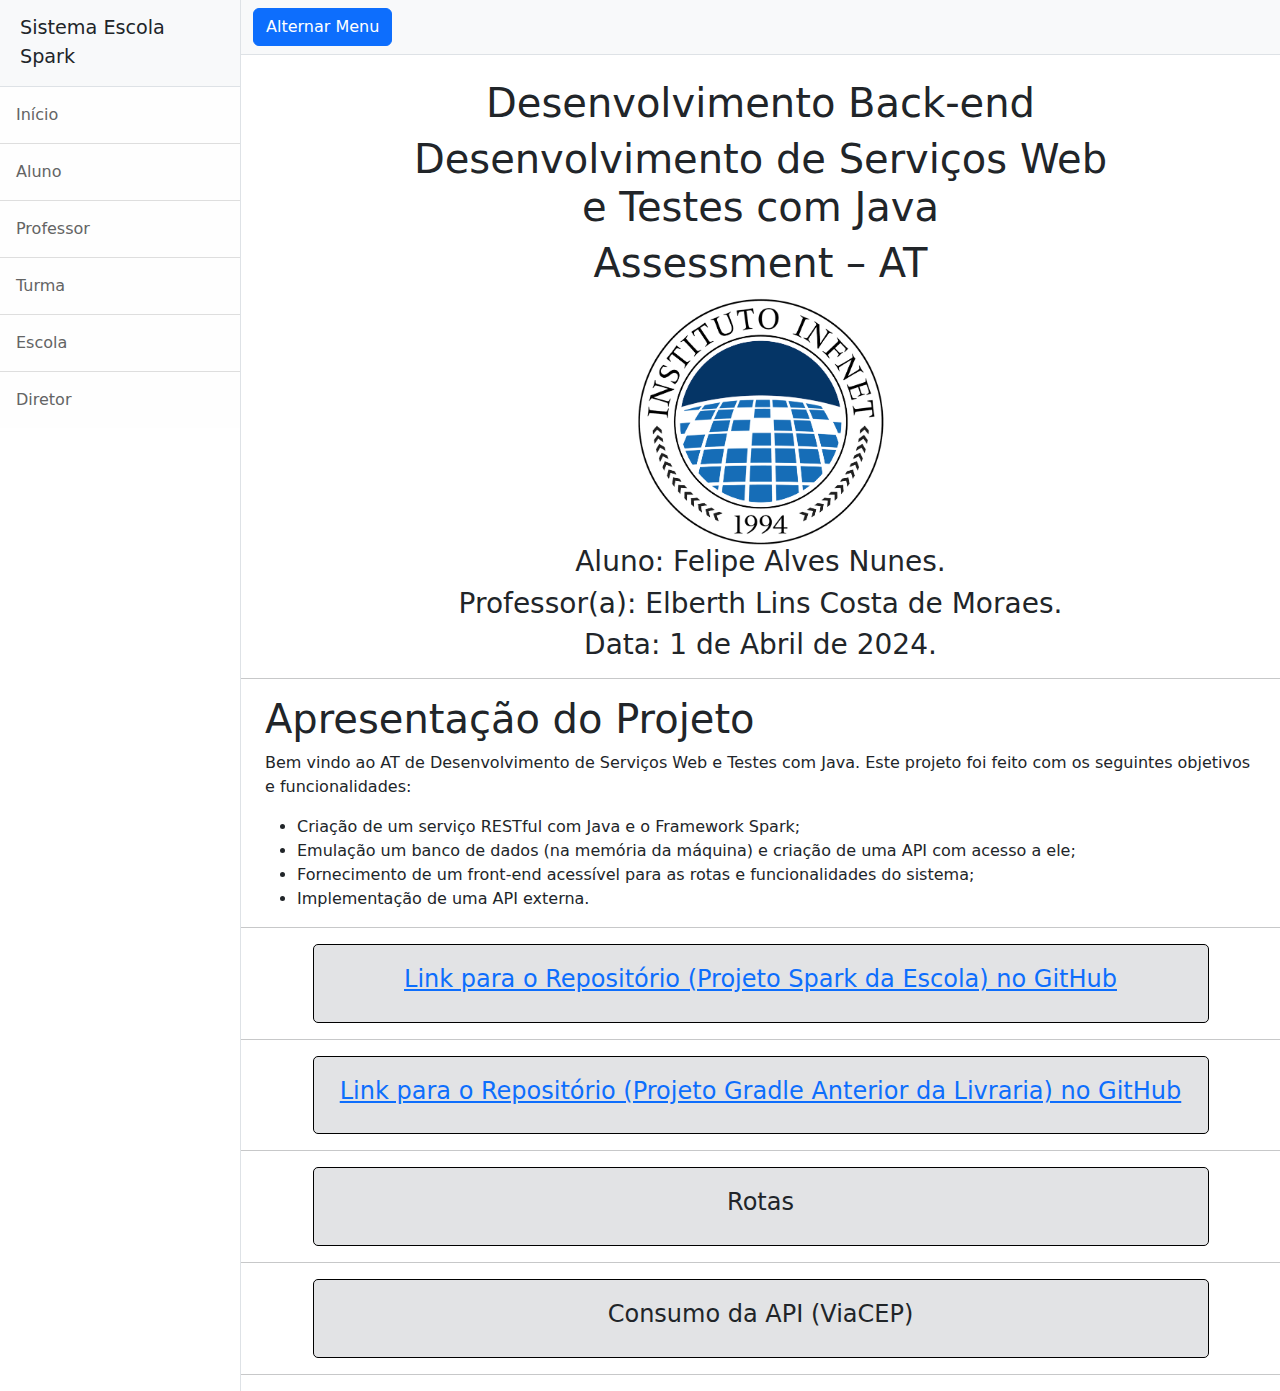
==== target/classes/static_files/index.html @ 5f566772 "First commit" ====
<!DOCTYPE html>
<html lang="pt-br">
    <head>
        <meta charset="utf-8" />
        <meta name="viewport" content="width=device-width, initial-scale=1, shrink-to-fit=no" />
        <meta name="description" content="" />
        <meta name="author" content="" />
        <title>Sistema Escola Spark</title>
        <!-- Favicon-->
        <link rel="icon" type="image/x-icon" href="assets/favicon.ico" />
        <!-- Core theme CSS (includes Bootstrap)-->
        <link href="./styles.css" rel="stylesheet" />
    </head>
    <body>
        <div class="d-flex" id="wrapper">
            <!-- Sidebar-->
            <div class="border-end bg-white" id="sidebar-wrapper">
                <div class="sidebar-heading border-bottom bg-light">Sistema Escola Spark</div>
                <div class="list-group list-group-flush">
                    <a class="list-group-item list-group-item-action list-group-item-light p-3" href="#top">Início</a>
                    <a class="list-group-item list-group-item-action list-group-item-light p-3" href="/aluno">Aluno</a>
                    <a class="list-group-item list-group-item-action list-group-item-light p-3" href="/professor">Professor</a>
                    <a class="list-group-item list-group-item-action list-group-item-light p-3" href="/turma">Turma</a>
                    <a class="list-group-item list-group-item-action list-group-item-light p-3" href="/escola">Escola</a>
                    <a class="list-group-item list-group-item-action list-group-item-light p-3" href="/diretor">Diretor</a>
                </div>
            </div>
            <!-- Page content wrapper-->
            <div id="page-content-wrapper">
                <!-- Top navigation-->
                <nav class="navbar navbar-expand-lg navbar-light bg-light border-bottom">
                    <div class="container-fluid">
                        <button class="btn btn-primary" id="sidebarToggle">Alternar Menu</button>
                    </div>
                </nav>
                <!-- Page content-->
                <div class="mx-auto" style="width: 70%; text-align: center;"> <!-- Display block. Width needs to be known. -->
                    <h1 class="mt-4">Desenvolvimento Back-end</h1>
					<h1>Desenvolvimento de Serviços Web e Testes com Java</h1>
					<h1>Assessment – AT</h1>
					<img src="./Infnet_Fundo_Branco.png" width="250px" height="250px" />
					<h3>Aluno: Felipe Alves Nunes.</h3>
					<h3>Professor(a): Elberth Lins Costa de Moraes.</h3>
					<h3>Data: 1 de Abril de 2024.</h3>
                </div>
                <hr />
                <div class="mx-4">
					<h1>Apresentação do Projeto</h1> 
					<p>
						Bem vindo ao AT de Desenvolvimento de Serviços Web e Testes com Java. Este projeto foi feito com os seguintes objetivos e funcionalidades:
					</p>
					<ul>
						<li>Criação de um serviço RESTful com Java e o Framework Spark;</li>
						<li>Emulação um banco de dados (na memória da máquina) e criação de uma API com acesso a ele;</li>
						<li>Fornecimento de um front-end acessível para as rotas e funcionalidades do sistema;</li>
						<li>Implementação de uma API externa.</li>
					</ul>
				</div>
				<section>
					<hr />
	                <div class="mx-auto container-links">
	                	<a href="https://github.com/5TheLoneWolf5/Sistema-Escola-Spark" target="_blank"><h4 style="text-align: center; vertical-align: middle;">Link para o Repositório (Projeto Spark da Escola) no GitHub</h4></a>
	                </div>
	                <hr />
	                <div class="mx-auto container-links">
	                	<a href="https://github.com/5TheLoneWolf5/Sistema-Livraria" target="_blank"><h4 style="text-align: center; vertical-align: middle;">Link para o Repositório (Projeto Gradle Anterior da Livraria) no GitHub</h4></a>
	                </div>
	                <hr />
	                <div class="mx-auto container-links">
	                	<a target="_blank"><h4 style="text-align: center; vertical-align: middle;">Rotas</h4></a>
	                </div>
	                <hr />
	                <div class="mx-auto container-links">
	                	<a target="_blank"><h4 style="text-align: center; vertical-align: middle;">Consumo da API (ViaCEP)</h4></a>
	                </div>
	                <hr />
                </section>
            </div>
        </div>
        <!-- Bootstrap core JS-->
        <script src="https://cdn.jsdelivr.net/npm/bootstrap@5.2.3/dist/js/bootstrap.bundle.min.js"></script>
        <!-- Core theme JS-->
        <script src="./scripts.js"></script>
    </body>
</html>
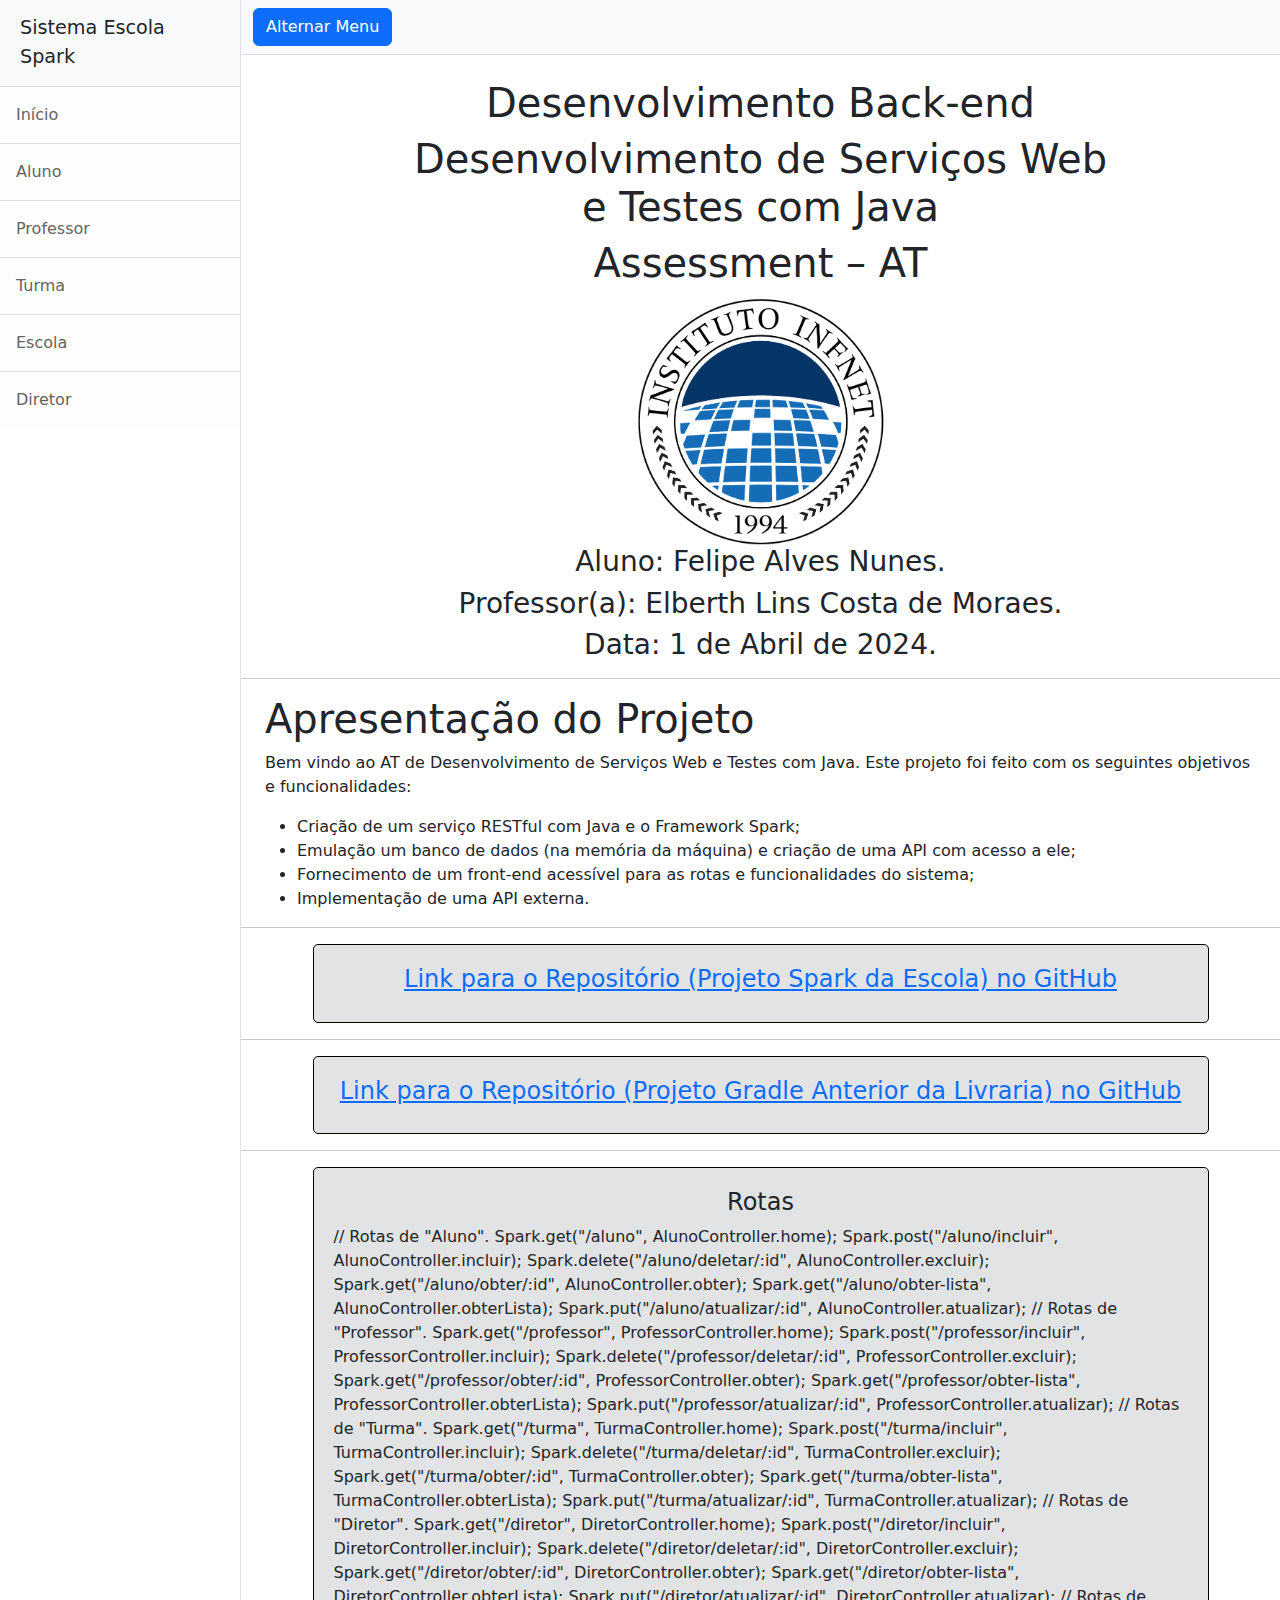
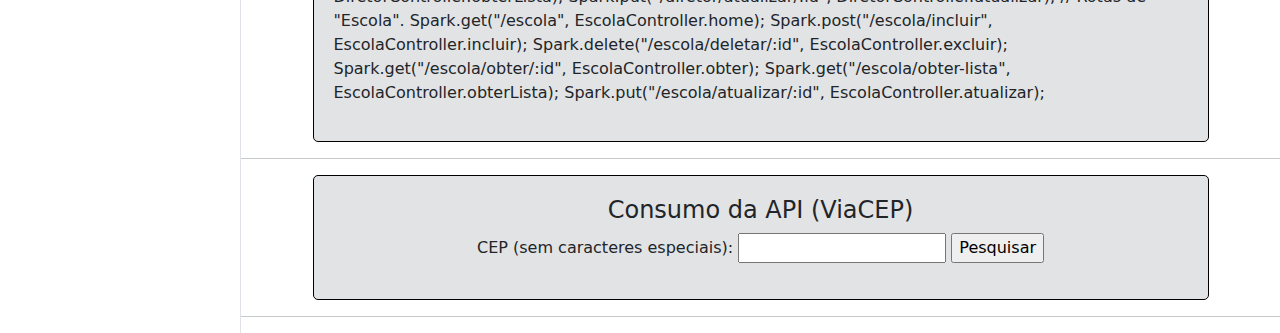
==== commit f19d7824: "Third update." ====
--- a/target/classes/static_files/index.html
+++ b/target/classes/static_files/index.html
@@ -67,11 +67,58 @@
 	                </div>
 	                <hr />
 	                <div class="mx-auto container-links">
-	                	<a target="_blank"><h4 style="text-align: center; vertical-align: middle;">Rotas</h4></a>
+	                	<h4 style="text-align: center; vertical-align: middle;">Rotas</h4>
+	                	<p>
+							// Rotas de "Aluno".
+        Spark.get("/aluno", AlunoController.home);
+        Spark.post("/aluno/incluir", AlunoController.incluir);
+        Spark.delete("/aluno/deletar/:id", AlunoController.excluir);
+        Spark.get("/aluno/obter/:id", AlunoController.obter);
+        Spark.get("/aluno/obter-lista", AlunoController.obterLista);
+        Spark.put("/aluno/atualizar/:id", AlunoController.atualizar);
+        
+        // Rotas de "Professor".
+        Spark.get("/professor", ProfessorController.home);
+        Spark.post("/professor/incluir", ProfessorController.incluir);
+        Spark.delete("/professor/deletar/:id", ProfessorController.excluir);
+        Spark.get("/professor/obter/:id", ProfessorController.obter);
+        Spark.get("/professor/obter-lista", ProfessorController.obterLista);
+        Spark.put("/professor/atualizar/:id", ProfessorController.atualizar);
+	        
+	     // Rotas de "Turma".
+        Spark.get("/turma", TurmaController.home);
+        Spark.post("/turma/incluir", TurmaController.incluir);
+        Spark.delete("/turma/deletar/:id", TurmaController.excluir);
+        Spark.get("/turma/obter/:id", TurmaController.obter);
+        Spark.get("/turma/obter-lista", TurmaController.obterLista);
+        Spark.put("/turma/atualizar/:id", TurmaController.atualizar);
+	        
+	     // Rotas de "Diretor".
+        Spark.get("/diretor", DiretorController.home);
+        Spark.post("/diretor/incluir", DiretorController.incluir);
+        Spark.delete("/diretor/deletar/:id", DiretorController.excluir);
+        Spark.get("/diretor/obter/:id", DiretorController.obter);
+        Spark.get("/diretor/obter-lista", DiretorController.obterLista);
+        Spark.put("/diretor/atualizar/:id", DiretorController.atualizar);
+	        
+	     // Rotas de "Escola".
+        Spark.get("/escola", EscolaController.home);
+        Spark.post("/escola/incluir", EscolaController.incluir);
+        Spark.delete("/escola/deletar/:id", EscolaController.excluir);
+        Spark.get("/escola/obter/:id", EscolaController.obter);
+        Spark.get("/escola/obter-lista", EscolaController.obterLista);
+        Spark.put("/escola/atualizar/:id", EscolaController.atualizar);
+						</p>
 	                </div>
 	                <hr />
 	                <div class="mx-auto container-links">
-	                	<a target="_blank"><h4 style="text-align: center; vertical-align: middle;">Consumo da API (ViaCEP)</h4></a>
+	                	<h4 style="text-align: center; vertical-align: middle;">Consumo da API (ViaCEP)</h4>
+	                	<form style="text-align: center; vertical-align: middle;">
+	                		<label for="cepTexto">CEP (sem caracteres especiais):</label>
+	                		<input id="cepTexto" name="cepTexto" type="text" />
+	                		<input id="cepBotao" type="button" value="Pesquisar" />
+	                		<p id="resultado"></p>
+	                	</form>
 	                </div>
 	                <hr />
                 </section>
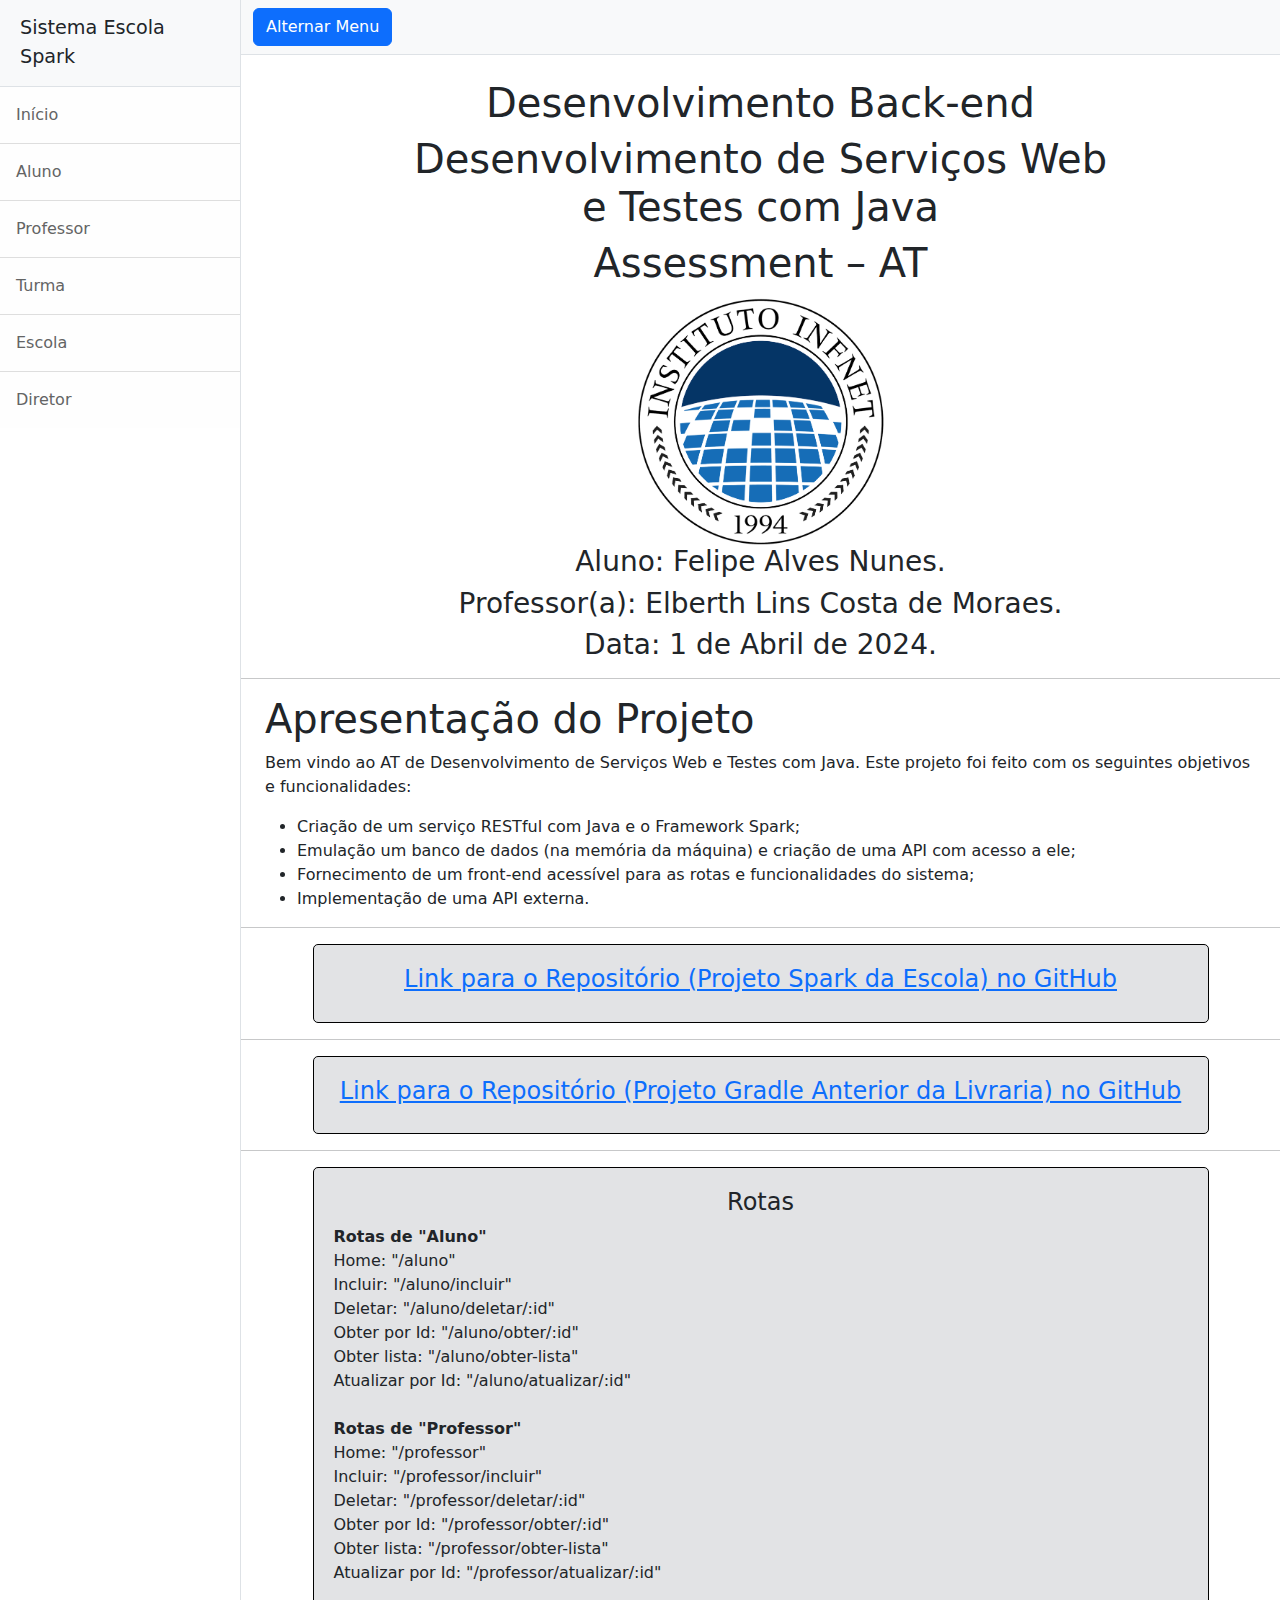
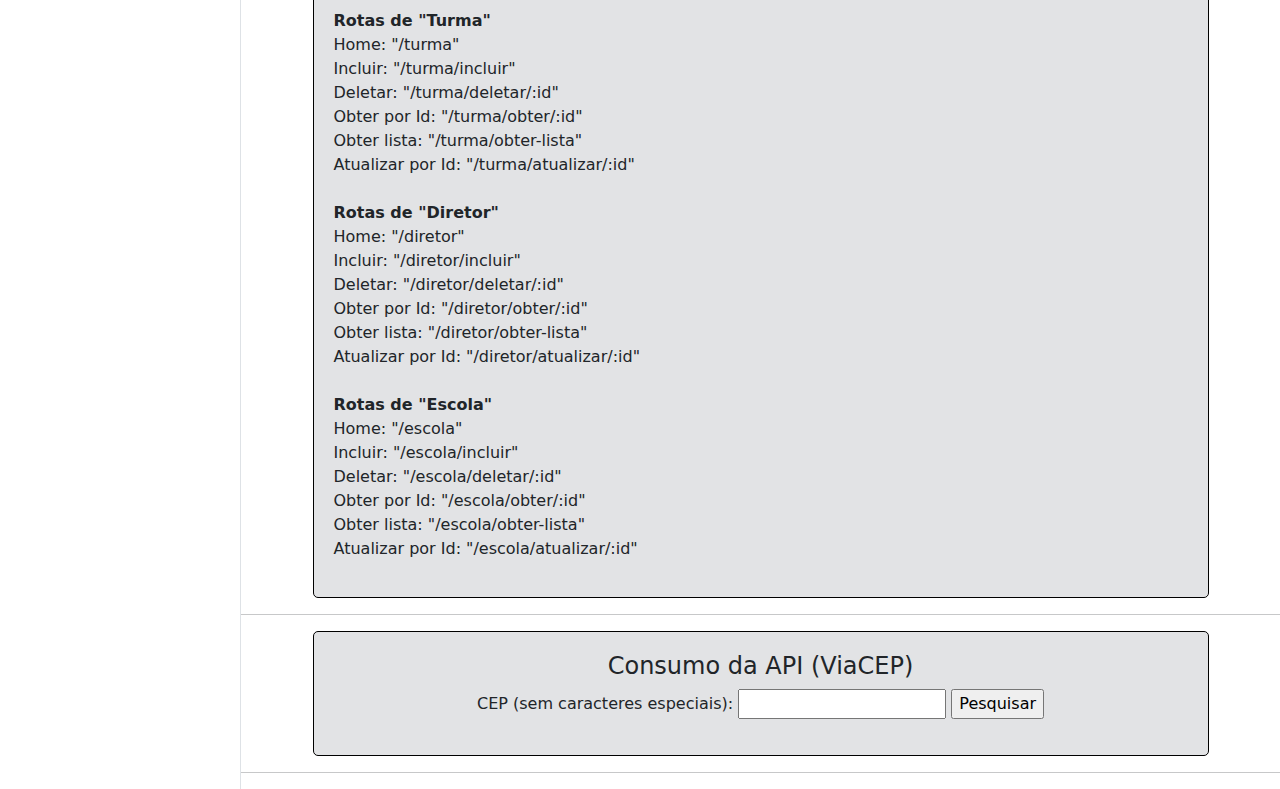
==== commit 22879eee: "Fourth commit" ====
--- a/target/classes/static_files/index.html
+++ b/target/classes/static_files/index.html
@@ -69,45 +69,45 @@
 	                <div class="mx-auto container-links">
 	                	<h4 style="text-align: center; vertical-align: middle;">Rotas</h4>
 	                	<p>
-							// Rotas de "Aluno".
-        Spark.get("/aluno", AlunoController.home);
-        Spark.post("/aluno/incluir", AlunoController.incluir);
-        Spark.delete("/aluno/deletar/:id", AlunoController.excluir);
-        Spark.get("/aluno/obter/:id", AlunoController.obter);
-        Spark.get("/aluno/obter-lista", AlunoController.obterLista);
-        Spark.put("/aluno/atualizar/:id", AlunoController.atualizar);
-        
-        // Rotas de "Professor".
-        Spark.get("/professor", ProfessorController.home);
-        Spark.post("/professor/incluir", ProfessorController.incluir);
-        Spark.delete("/professor/deletar/:id", ProfessorController.excluir);
-        Spark.get("/professor/obter/:id", ProfessorController.obter);
-        Spark.get("/professor/obter-lista", ProfessorController.obterLista);
-        Spark.put("/professor/atualizar/:id", ProfessorController.atualizar);
-	        
-	     // Rotas de "Turma".
-        Spark.get("/turma", TurmaController.home);
-        Spark.post("/turma/incluir", TurmaController.incluir);
-        Spark.delete("/turma/deletar/:id", TurmaController.excluir);
-        Spark.get("/turma/obter/:id", TurmaController.obter);
-        Spark.get("/turma/obter-lista", TurmaController.obterLista);
-        Spark.put("/turma/atualizar/:id", TurmaController.atualizar);
-	        
-	     // Rotas de "Diretor".
-        Spark.get("/diretor", DiretorController.home);
-        Spark.post("/diretor/incluir", DiretorController.incluir);
-        Spark.delete("/diretor/deletar/:id", DiretorController.excluir);
-        Spark.get("/diretor/obter/:id", DiretorController.obter);
-        Spark.get("/diretor/obter-lista", DiretorController.obterLista);
-        Spark.put("/diretor/atualizar/:id", DiretorController.atualizar);
-	        
-	     // Rotas de "Escola".
-        Spark.get("/escola", EscolaController.home);
-        Spark.post("/escola/incluir", EscolaController.incluir);
-        Spark.delete("/escola/deletar/:id", EscolaController.excluir);
-        Spark.get("/escola/obter/:id", EscolaController.obter);
-        Spark.get("/escola/obter-lista", EscolaController.obterLista);
-        Spark.put("/escola/atualizar/:id", EscolaController.atualizar);
+							<strong>Rotas de "Aluno"</strong><br />					
+					        Home: "/aluno"<br />
+					        Incluir: "/aluno/incluir"<br />
+					        Deletar: "/aluno/deletar/:id"<br />
+					        Obter por Id: "/aluno/obter/:id"<br />
+					        Obter lista: "/aluno/obter-lista"<br />
+					        Atualizar por Id: "/aluno/atualizar/:id"<br />
+					        <br />
+					        <strong>Rotas de "Professor"</strong><br />
+					        Home: "/professor"<br />
+					        Incluir: "/professor/incluir"<br />
+					        Deletar: "/professor/deletar/:id"<br />
+					        Obter por Id: "/professor/obter/:id"<br />
+					        Obter lista: "/professor/obter-lista"<br />
+					        Atualizar por Id: "/professor/atualizar/:id"<br />
+						     <br />   
+						    <strong>Rotas de "Turma"</strong><br />
+					        Home: "/turma"<br />
+					        Incluir: "/turma/incluir"<br />
+					        Deletar: "/turma/deletar/:id"<br />
+					        Obter por Id: "/turma/obter/:id"<br />
+					        Obter lista: "/turma/obter-lista"<br />
+					        Atualizar por Id: "/turma/atualizar/:id"<br />
+						    <br />    
+						    <strong>Rotas de "Diretor"</strong><br />
+					        Home: "/diretor"<br />
+					        Incluir: "/diretor/incluir"<br />
+					        Deletar: "/diretor/deletar/:id"<br />
+					        Obter por Id: "/diretor/obter/:id"<br />
+					        Obter lista: "/diretor/obter-lista"<br />
+					        Atualizar por Id: "/diretor/atualizar/:id"<br />
+						    <br />    
+						    <strong>Rotas de "Escola"</strong><br />
+					        Home: "/escola"<br />
+					        Incluir: "/escola/incluir"<br />
+					        Deletar: "/escola/deletar/:id"<br />
+					        Obter por Id: "/escola/obter/:id"<br />
+					        Obter lista: "/escola/obter-lista"<br />
+					        Atualizar por Id: "/escola/atualizar/:id"<br />
 						</p>
 	                </div>
 	                <hr />
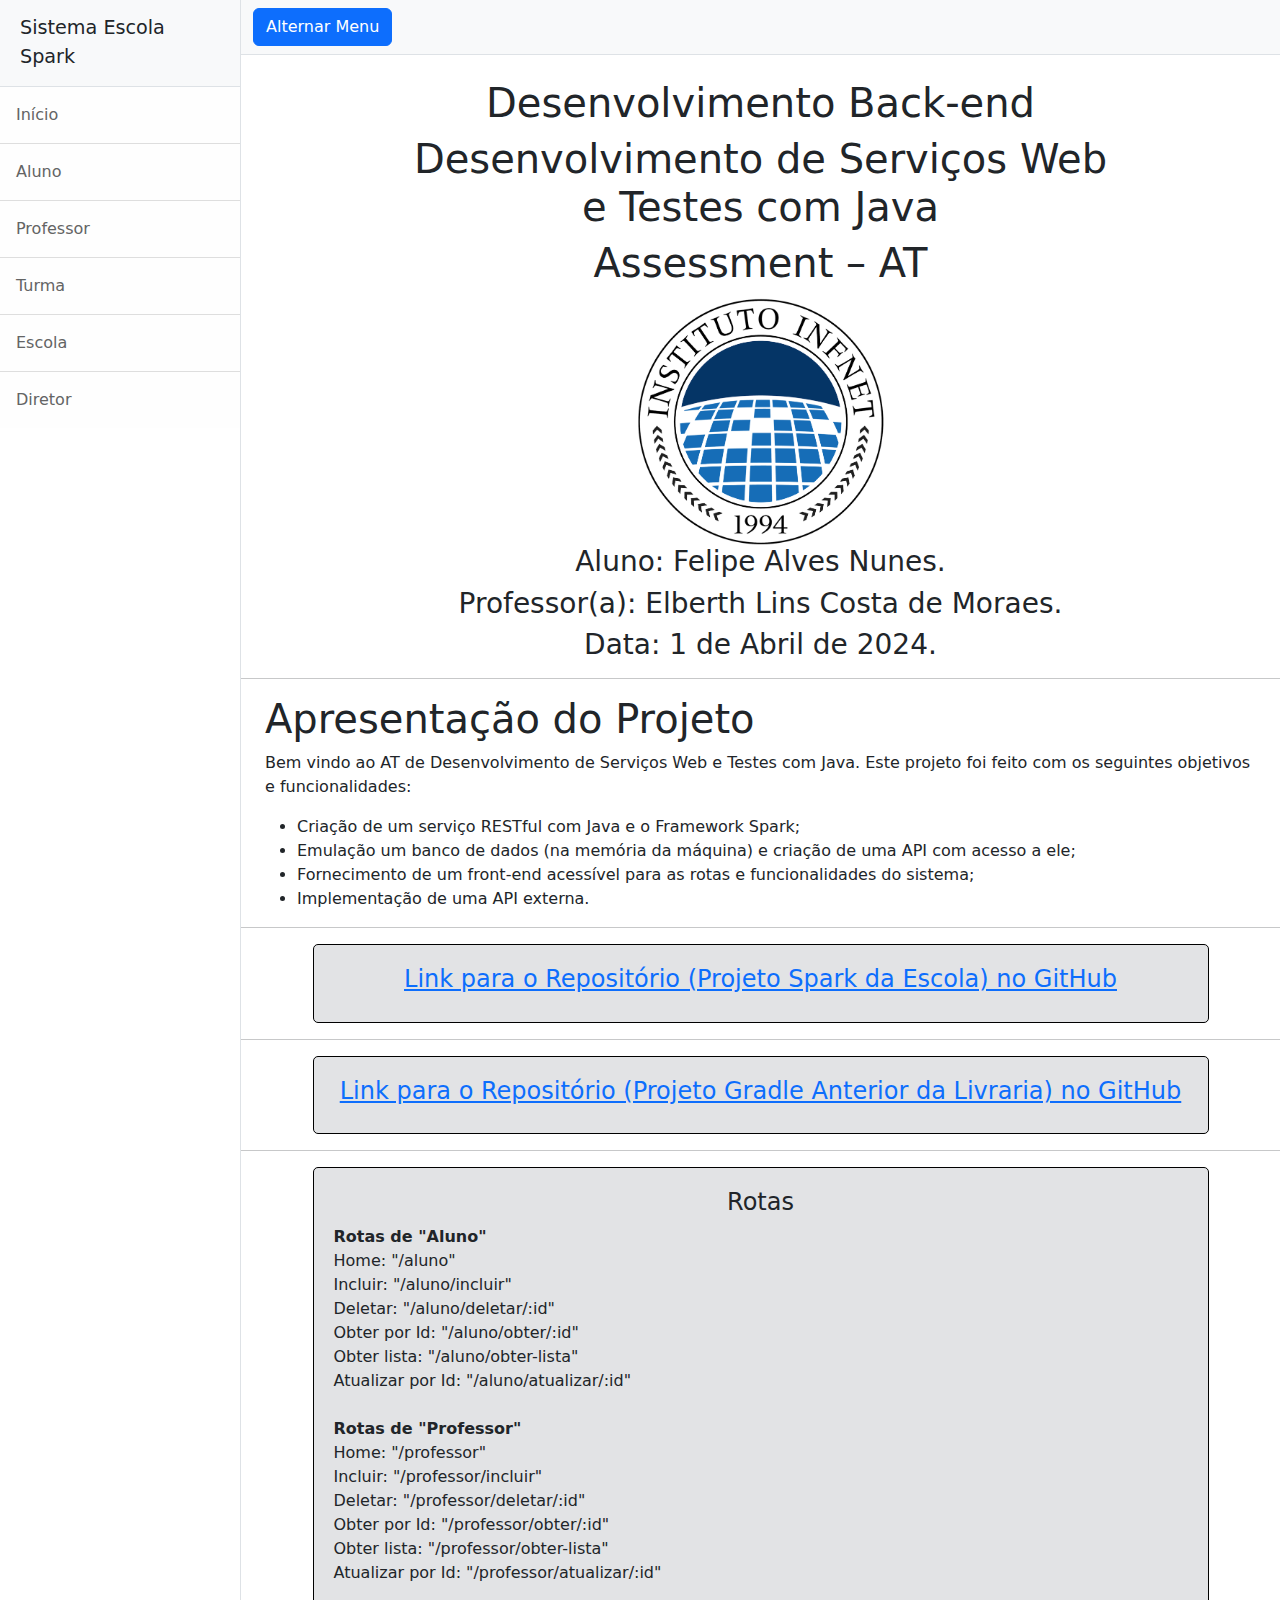
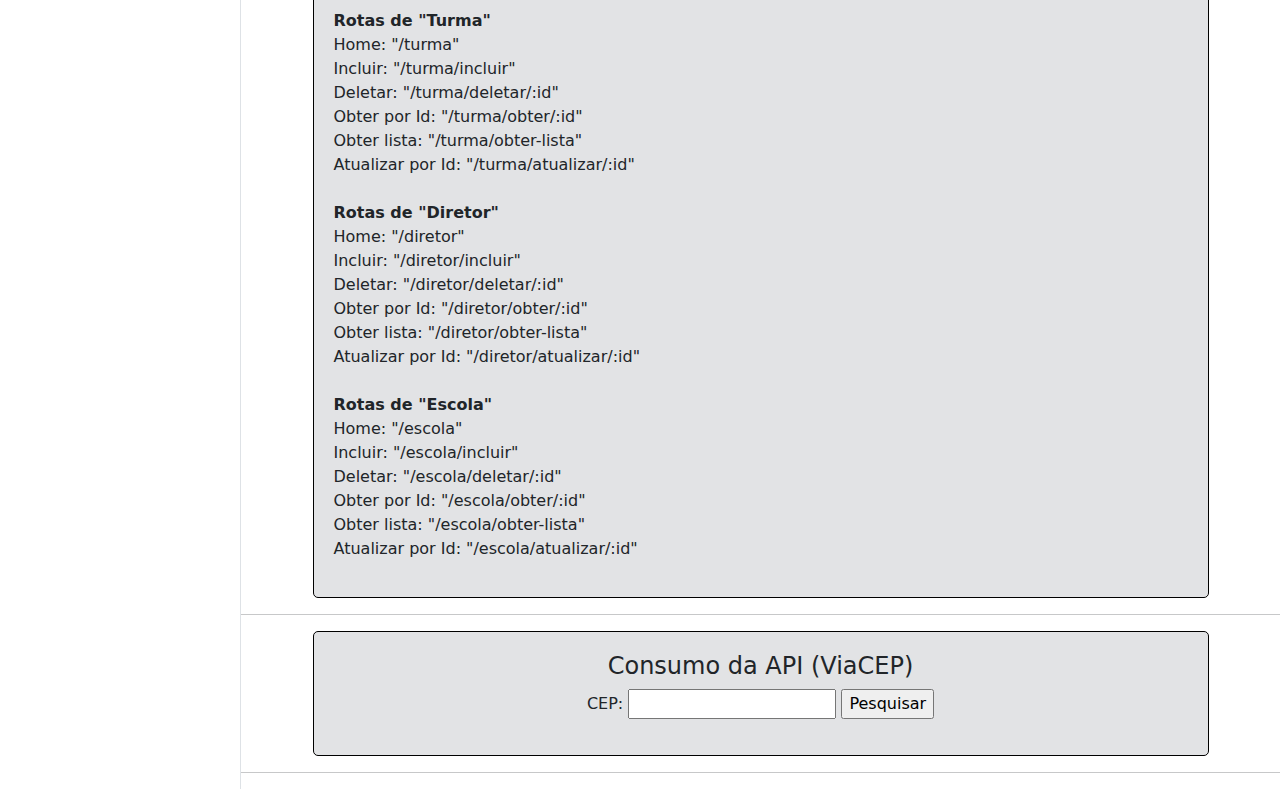
==== commit ca77bcda: "Fifth commit." ====
--- a/target/classes/static_files/index.html
+++ b/target/classes/static_files/index.html
@@ -7,7 +7,7 @@
         <meta name="author" content="" />
         <title>Sistema Escola Spark</title>
         <!-- Favicon-->
-        <link rel="icon" type="image/x-icon" href="assets/favicon.ico" />
+        <link rel="icon" type="image/x-icon" href="./Infnet_Fundo_Branco.png" />
         <!-- Core theme CSS (includes Bootstrap)-->
         <link href="./styles.css" rel="stylesheet" />
     </head>
@@ -114,7 +114,7 @@
 	                <div class="mx-auto container-links">
 	                	<h4 style="text-align: center; vertical-align: middle;">Consumo da API (ViaCEP)</h4>
 	                	<form style="text-align: center; vertical-align: middle;">
-	                		<label for="cepTexto">CEP (sem caracteres especiais):</label>
+	                		<label for="cepTexto">CEP: </label>
 	                		<input id="cepTexto" name="cepTexto" type="text" />
 	                		<input id="cepBotao" type="button" value="Pesquisar" />
 	                		<p id="resultado"></p>
